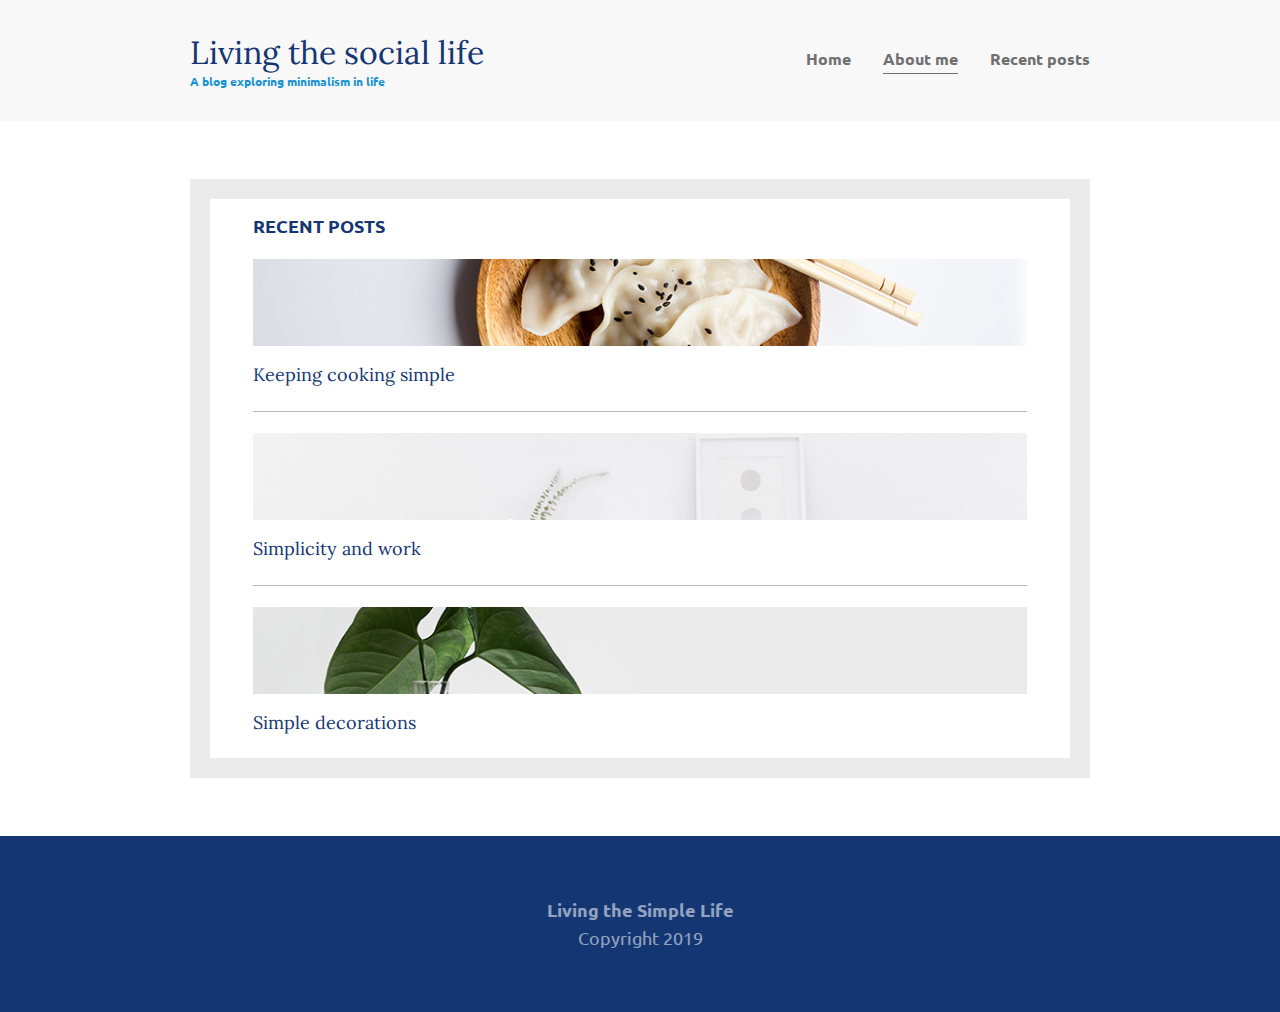
==== about-me.html @ 3def12ca "Added about me page" ====
<html>
    <head>
        <link href="https://fonts.googleapis.com/css?family=Lora|Ubuntu:400,700&display=swap" rel="stylesheet">
        <link rel="stylesheet" href="css/styles.css">
    </head>
    <body> 
        <header>
            <div class="container container-nav">
                <div class="site-title">
                    <h1>Living the social life</h1>
                    <p class="subtitle">A blog exploring minimalism in life</p>
                </div>
                <nav>
                    <ul>
                        <li><a href="index.html">Home</a></li>
                        <li><a class="current-page" href="#">About me</a></li>
                        <li><a href="#">Recent posts</a></li>
                    </ul>
                </nav>
            </div> <!-- / .container -->
        </header>
        <main>
            <div class="container">
                <section class="main-content">
                    
                </section>
                <aside class="main-sidebar">
                    <section class="recent-posts-sidebar">
                        <div class="recent-posts-sidebar-wrapper">
                            <h2>Recent Posts</h2>
                            <div class="recent-posts-sidebar-item">
                                <img src="img/food.jpg" alt="picture of food">
                                <h2>Keeping cooking simple</h2>
                            </div>
                            <div class="recent-posts-sidebar-rule"></div>
                            <div class="recent-posts-sidebar-item">
                                <img src="img/work.jpg" alt="work desk">
                                <h2>Simplicity and work</h2>
                            </div>
                            <div class="recent-posts-sidebar-rule"></div>
                            <div class="recent-posts-sidebar-item">
                                <img src="img/deco.jpg" alt="decorative plant">
                                <h2>Simple decorations</h2>
                            </div>
                        </div>
                    </section>
                </aside>
            </div>
        </main>
        <footer>
            <div class="footer-wrapper">
                <p class="bold-text">Living the Simple Life</p>
                <p>Copyright 2019</p>
            </div>
        </footer>
    </body>
</html>
---- css/styles.css ----
/*  Fonts
-----
font-family: 'Lora', serif;
font-family: 'Ubuntu', sans-serif;
*/

body {
    margin: 0;
    font-family: 'Ubuntu', sans-serif;
}

/* =================
Typography
================= */

h1 {
    font-family: 'Lora', serif;
    font-weight: 400;
    color: #143774;
    font-size: 2rem;
    margin: 0;
}

.subtitle {
    font-weight: 700;
    color: #1792d2;
    font-size: .75rem;
    margin: 0;
}

.bold-text {
    font-weight: 700;
}

/* =================
Layout
================= */

.container {
    width: 90%;
    max-width: 900px;
    margin: 0 auto;
}

.container-nav {
    display: flex;
    justify-content: space-between;
}

header {
    background: #f8f8f8;
    padding: 2em 0;
}

@media (max-width: 675px) {
    .container-nav {
        flex-direction: column;
    }
    
    header {
        text-align: center;
    }
}

main {
    margin: 3.625em 0;
}

img {
    width:  100%;
}

/* =================
Navigation
================= */

nav ul {
    list-style: none;
    padding: 0;
    display: flex;
    justify-content: center;
}

nav li {
    margin-left: 2em;
}

nav a {
    text-decoration: none;
    color: #707070;
    font-weight: 700;
    padding: .25em 0;
}

nav a:hover,
nav a:focus {
    color: #1792d2;
}

.current-page {
    border-bottom: 1px solid #707070;
}

.current-page:hover {
    color: #707070;
}


@media (max-width: 675px) {
    nav ul {
        flex-direction: column;
    }
    
    nav li {
        margin: .5em 0;
    }
}

/* =================
Links
================= */

a {
    color: #1792d2;
}

/* =================
Blog Post
================= */

.blog-post {
    margin-top: 1.5em;
}

.blog-post-img {
}

.blog-post-header {
    font-family: 'Lora', sans-serif;
    font-size: 1.5em;
    line-height: 1.167em;
    color: #143774;
    margin-top: 0;
}

.blog-post-info {
    font-family: 'Lora', sans-serif;
    font-size: 0.875rem;
    line-height: 1.36em;
    color: #707070;
}

.blog-post-text {
    font-size: 1.125rem;
    line-height: 1.55em;
    color: #707070;
}

.blog-post-link {
    font-size: 0.875rem;
    line-height: 1.55em;
    letter-spacing: 2.8px;
    text-transform: uppercase;
    color: #1792d2;
    text-decoration: none;
}

.blog-post-featured {
    padding-bottom: 1.5em;
    border-bottom: 1px solid #707070;
}

.blog-post-recent {
    margin-bottom: 3.25em;
}


@media (min-width: 550px) and (max-width: 675px) {
    .blog-post-recent .blog-post-info {
        text-align: right;
}

    .blog-post-recent .blog-post-main {
        margin-top: -2.5em;
    }
}

@media (min-width: 675px) {
    .blog-post-recent {
        display: flex;
    }  
}

/* =================
Sidebar
================= */

.main-sidebar > * {
    border: 20px solid #ebebeb;
}

.about-me {
    display: flex;
    justify-content: center;
    align-items: center;
}

.about-me-wrapper {
    width: 90%;
    margin: 3.875em 0 1em;
}

.about-me-wrapper p {
    color: #143774;
}

.about-me img {
    width: 100%;
    height: 133px;
    object-fit: cover;
    object-position: 50% 50%;
}

.recent-posts-sidebar {
    display: flex;
    justify-content: center;
    align-items: center;
}

.recent-posts-sidebar img {
    width: 100%;
    height: 87px;
    object-fit: cover;
    object-position: 50% 50%;
}

.recent-posts-sidebar-wrapper {
    width: 90%;
}

.recent-posts-sidebar-wrapper > h2 {
    font-size: 1.125rem;
    line-height: 1.33em;
    color: #143774;
    text-transform: uppercase;
}

.recent-posts-sidebar-item {
    margin: 1.344em 0;
}

.recent-posts-sidebar-item h2 {
    font-family: 'Lora', sans-serif;
    font-size: 1.125rem;
    line-height: 1.55em;
    color: #143774;
    font-weight: 400;
}

.recent-posts-sidebar-rule {
    width: 100%;
    border-bottom: 1px solid #707070;
    opacity: 0.5;
}

/* =================
Footer
================= */

footer {
    background:  #143774;
}

footer p {
    margin: 0;
}

.footer-wrapper {
    text-align: center;
    font-size: 1.125rem;
    line-height: 1.55em;
    color: #fff;
    opacity: 0.54;
    padding: 3.33em 0;
}
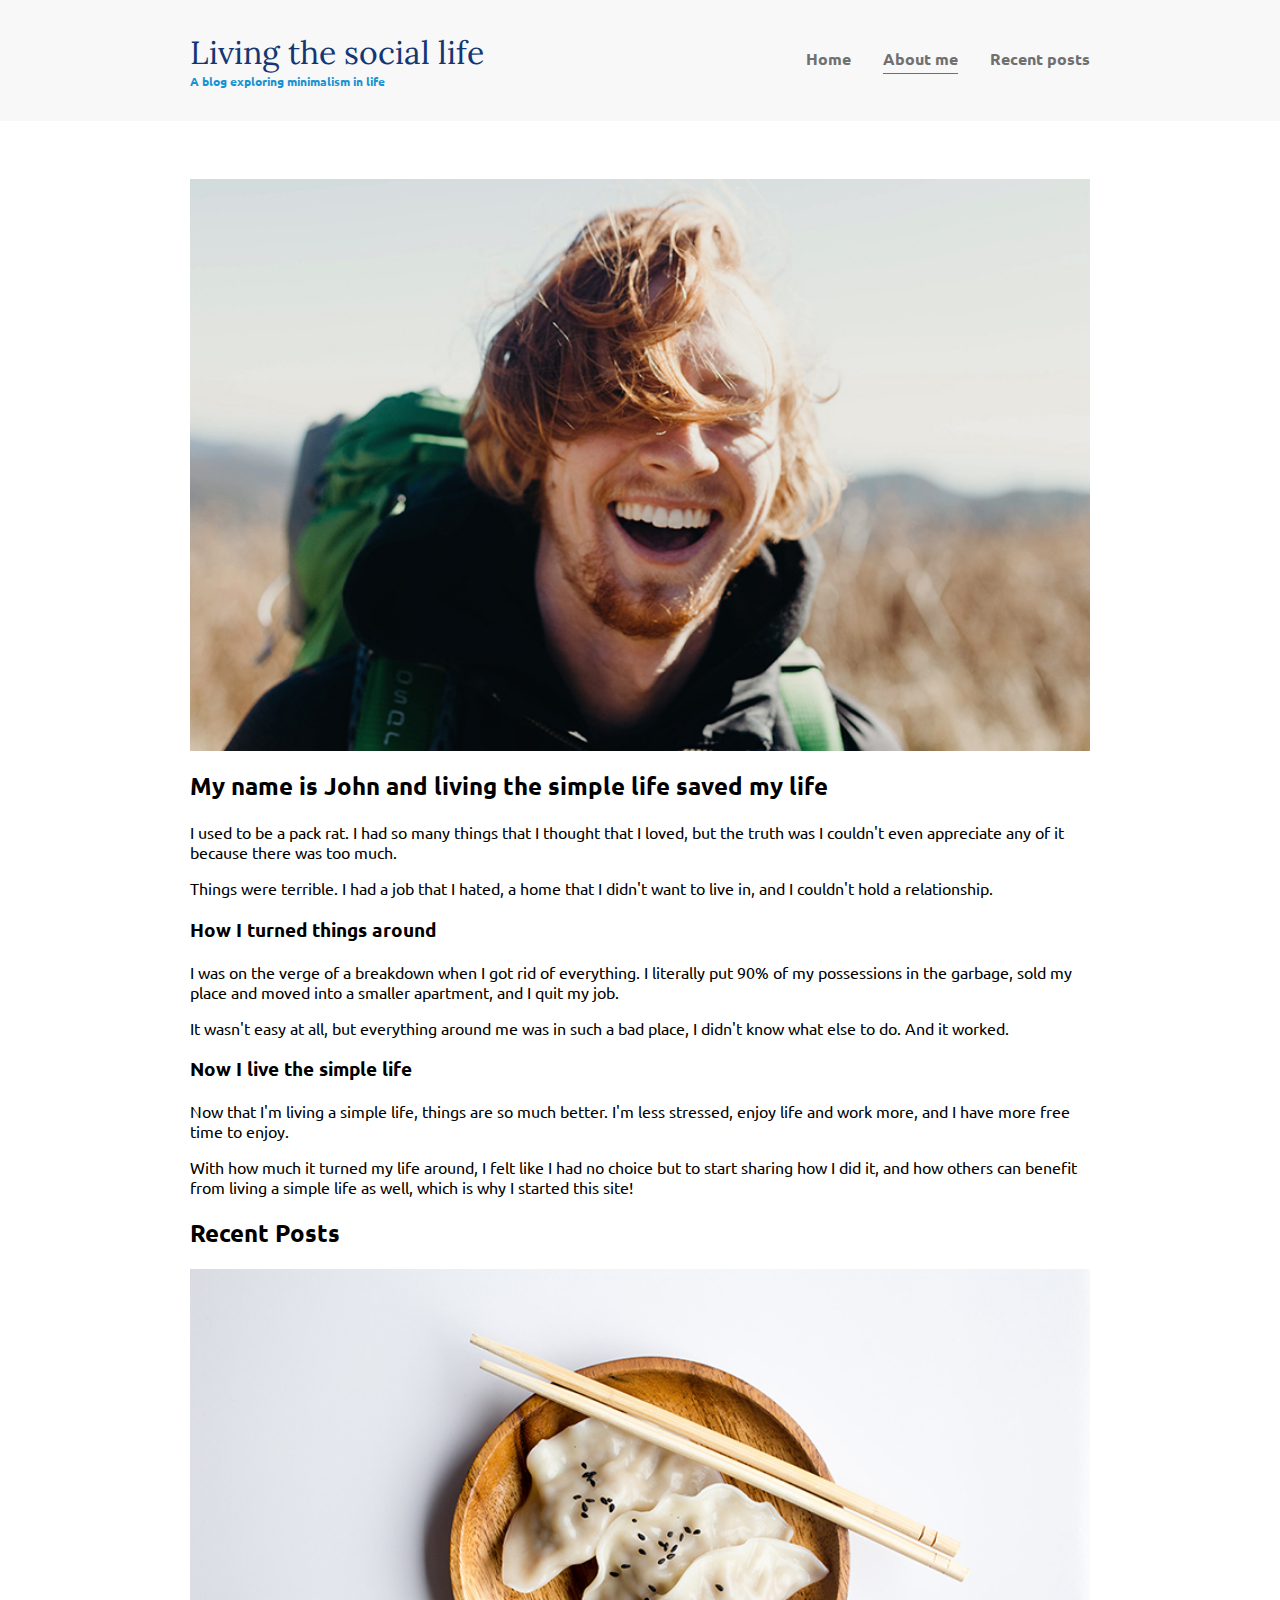
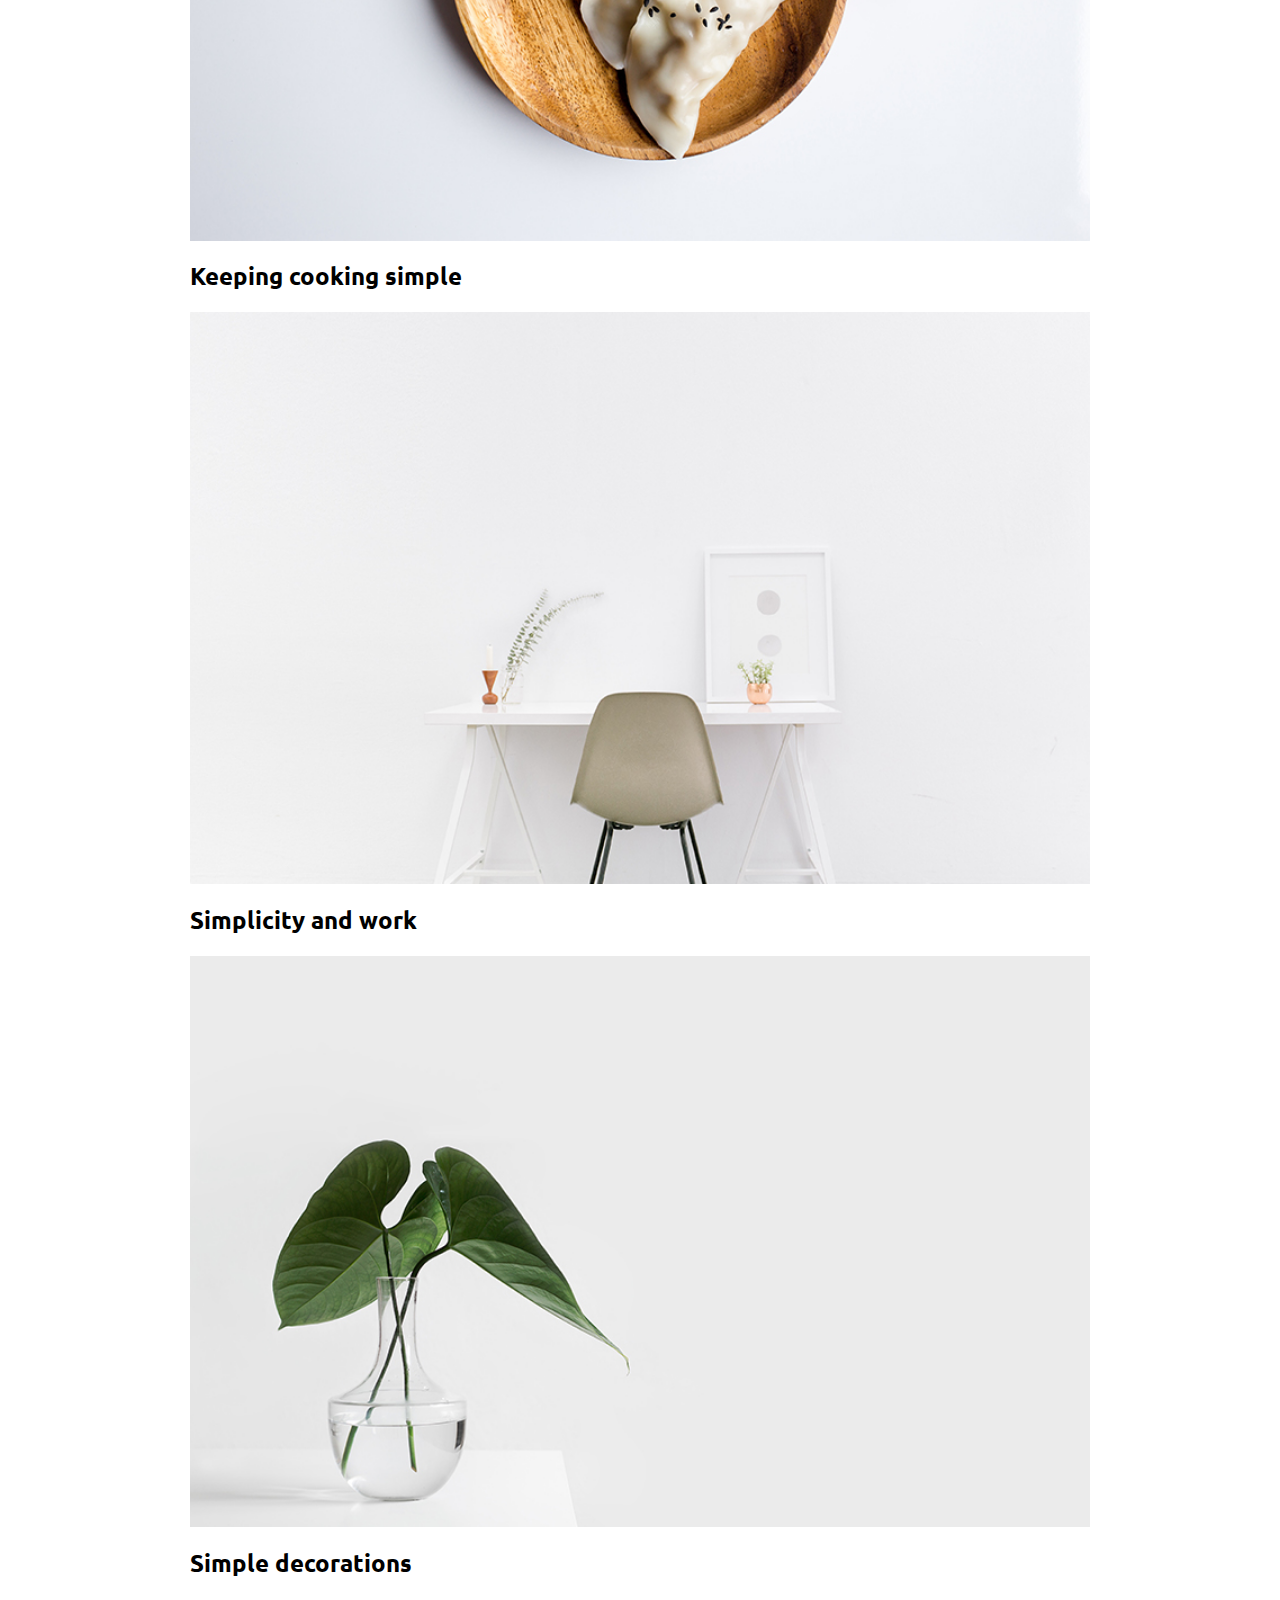
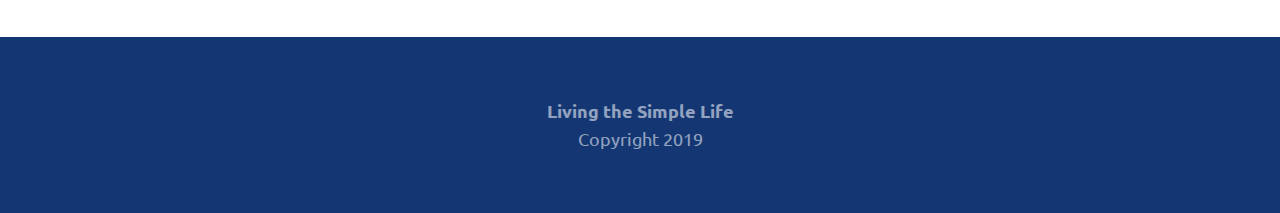
==== commit c55ddf5e: "Started about me page" ====
--- a/about-me.html
+++ b/about-me.html
@@ -22,7 +22,18 @@
         <main>
             <div class="container">
                 <section class="main-content">
-                    
+                    <img src="img/about-me.jpg" alt="picture of me backpacking">
+                    <article class="about-me">
+                        <h2>My name is John and living the simple life saved my life</h2>
+                        <p>I used to be a pack rat. I had so many things that I thought that I loved, but the truth was I couldn't even appreciate any of it because there was too much.</p>
+                        <p>Things were terrible. I had a job that I hated, a home that I didn't want to live in, and I couldn't hold a relationship.</p>
+                        <h3>How I turned things around</h3>
+                        <p>I was on the verge of a breakdown when I got rid of everything. I literally put 90% of my possessions in the garbage, sold my place and moved into a smaller apartment, and I quit my job.</p>
+                        <p>It wasn't easy at all, but everything around me was in such a bad place, I didn't know what else to do. And it worked.</p>
+                        <h3>Now I live the simple life</h3>
+                        <p>Now that I'm living a simple life, things are so much better. I'm less stressed, enjoy life and work more, and I have more free time to enjoy.</p>
+                        <p>With how much it turned my life around, I felt like I had no choice but to start sharing how I did it, and how others can benefit from living a simple life as well, which is why I started this site!</p>
+                    </article>
                 </section>
                 <aside class="main-sidebar">
                     <section class="recent-posts-sidebar">
--- a/css/styles.css
+++ b/css/styles.css
@@ -195,61 +195,61 @@
 Sidebar
 ================= */
 
-.main-sidebar > * {
+.sidebar > * {
     border: 20px solid #ebebeb;
 }
 
-.about-me {
+.sidebar-about-me {
     display: flex;
     justify-content: center;
     align-items: center;
 }
 
-.about-me-wrapper {
+.sidebar-about-me-wrapper {
     width: 90%;
     margin: 3.875em 0 1em;
 }
 
-.about-me-wrapper p {
-    color: #143774;
-}
-
-.about-me img {
+.sidebar-about-me-wrapper p {
+    color: #143774;
+}
+
+.sidebar-about-me img {
     width: 100%;
     height: 133px;
     object-fit: cover;
     object-position: 50% 50%;
 }
 
-.recent-posts-sidebar {
+.sidebar-recent-posts {
     display: flex;
     justify-content: center;
     align-items: center;
 }
 
-.recent-posts-sidebar img {
+.sidebar-recent-posts img {
     width: 100%;
     height: 87px;
     object-fit: cover;
     object-position: 50% 50%;
 }
 
-.recent-posts-sidebar-wrapper {
+.sidebar-recent-posts-wrapper {
     width: 90%;
 }
 
-.recent-posts-sidebar-wrapper > h2 {
+.sidebar-recent-posts-wrapper > h2 {
     font-size: 1.125rem;
     line-height: 1.33em;
     color: #143774;
     text-transform: uppercase;
 }
 
-.recent-posts-sidebar-item {
+.sidebar-recent-posts-item {
     margin: 1.344em 0;
 }
 
-.recent-posts-sidebar-item h2 {
+.sidebar-recent-posts-item h2 {
     font-family: 'Lora', sans-serif;
     font-size: 1.125rem;
     line-height: 1.55em;
@@ -257,7 +257,7 @@
     font-weight: 400;
 }
 
-.recent-posts-sidebar-rule {
+.sidebar-recent-posts-rule {
     width: 100%;
     border-bottom: 1px solid #707070;
     opacity: 0.5;
